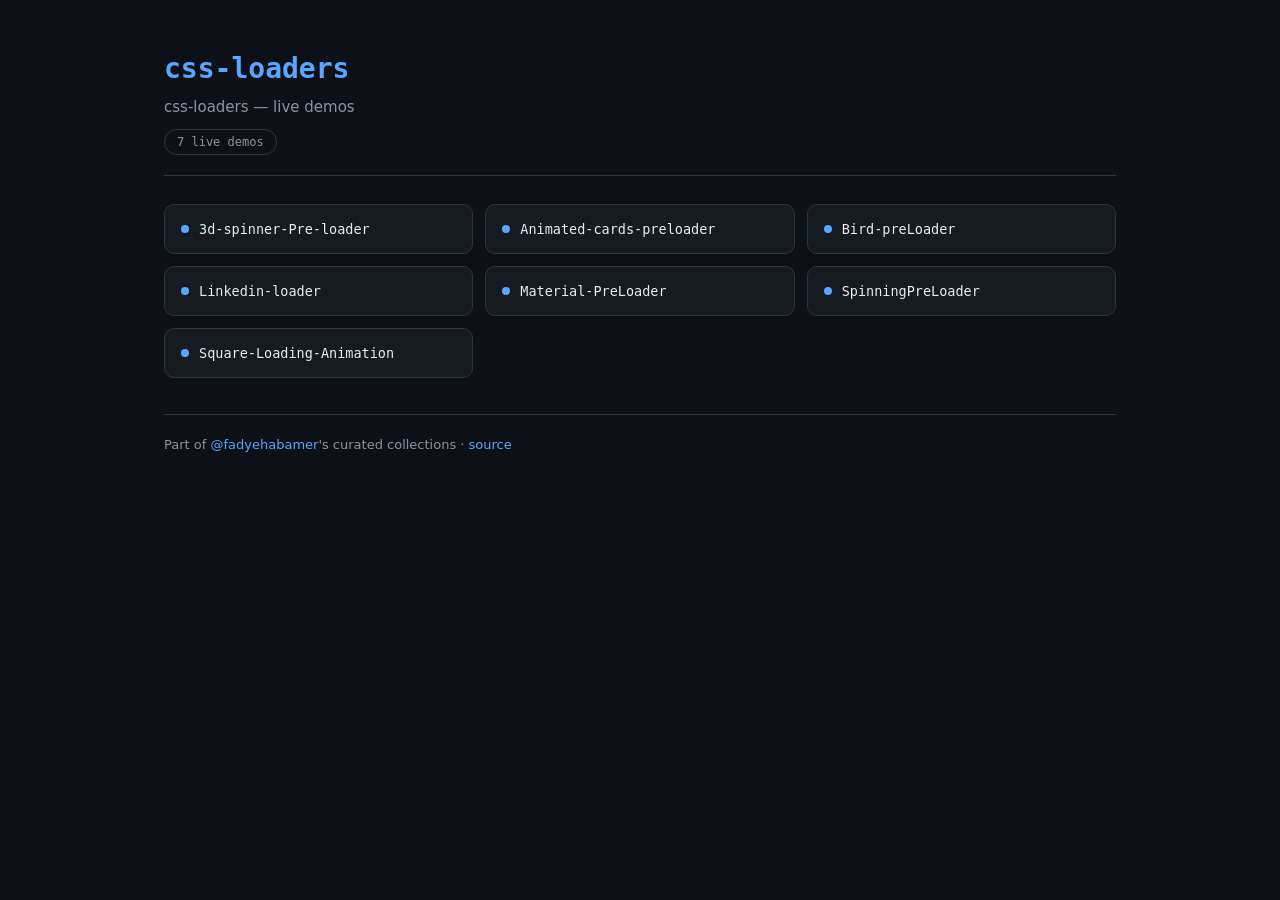
==== index.html @ ed0dc404 "Add gallery landing page for GitHub Pages" ====
<!doctype html>
<html lang="en"><head>
<meta charset="utf-8"/>
<meta name="viewport" content="width=device-width, initial-scale=1"/>
<title>css-loaders — Fady Ehab Amer</title>
<style>
  :root{--bg:#0d1117;--card:#161b22;--border:#30363d;--ink:#e6edf3;--muted:#8b949e;--accent:#58a6ff}
  *{box-sizing:border-box}
  body{margin:0;font-family:ui-sans-serif,system-ui,-apple-system,"Segoe UI",sans-serif;
    background:var(--bg);color:var(--ink);line-height:1.5}
  .wrap{max-width:1000px;margin:0 auto;padding:48px 24px}
  header{border-bottom:1px solid var(--border);padding-bottom:20px;margin-bottom:28px}
  h1{margin:0 0 6px;font-size:28px;font-family:ui-monospace,"SF Mono",Menlo,monospace;color:var(--accent)}
  p.sub{margin:0;color:var(--muted);font-size:15px}
  .count{display:inline-block;margin-top:10px;font-family:ui-monospace,monospace;font-size:12px;
    color:var(--muted);border:1px solid var(--border);border-radius:20px;padding:3px 12px}
  .grid{display:grid;grid-template-columns:repeat(auto-fill,minmax(240px,1fr));gap:12px}
  .card{display:flex;align-items:center;gap:10px;text-decoration:none;color:var(--ink);
    background:var(--card);border:1px solid var(--border);border-radius:10px;padding:14px 16px;
    font-family:ui-monospace,"SF Mono",Menlo,monospace;font-size:13.5px;transition:border-color .15s,transform .15s}
  .card:hover{border-color:var(--accent);transform:translateY(-2px)}
  .dot{width:8px;height:8px;border-radius:50%;background:var(--accent);flex:none}
  footer{margin-top:36px;padding-top:20px;border-top:1px solid var(--border);
    color:var(--muted);font-size:13px}
  a.home{color:var(--accent);text-decoration:none}
</style></head>
<body>
  <div class="wrap">
    <header>
      <h1>css-loaders</h1>
      <p class="sub">css-loaders — live demos</p>
      <div class="count">7 live demos</div>
    </header>
    <div class="grid">
    <a class="card" href="./3d-spinner-Pre-loader/"><span class="dot"></span>3d-spinner-Pre-loader</a>
    <a class="card" href="./Animated-cards-preloader/"><span class="dot"></span>Animated-cards-preloader</a>
    <a class="card" href="./Bird-preLoader/"><span class="dot"></span>Bird-preLoader</a>
    <a class="card" href="./Linkedin-loader/"><span class="dot"></span>Linkedin-loader</a>
    <a class="card" href="./Material-PreLoader/"><span class="dot"></span>Material-PreLoader</a>
    <a class="card" href="./SpinningPreLoader/"><span class="dot"></span>SpinningPreLoader</a>
    <a class="card" href="./Square-Loading-Animation/"><span class="dot"></span>Square-Loading-Animation</a>
    </div>
    <footer>
      Part of <a class="home" href="https://github.com/fadyehabamer">@fadyehabamer</a>'s curated collections ·
      <a class="home" href="https://github.com/fadyehabamer/css-loaders">source</a>
    </footer>
  </div>
</body></html>
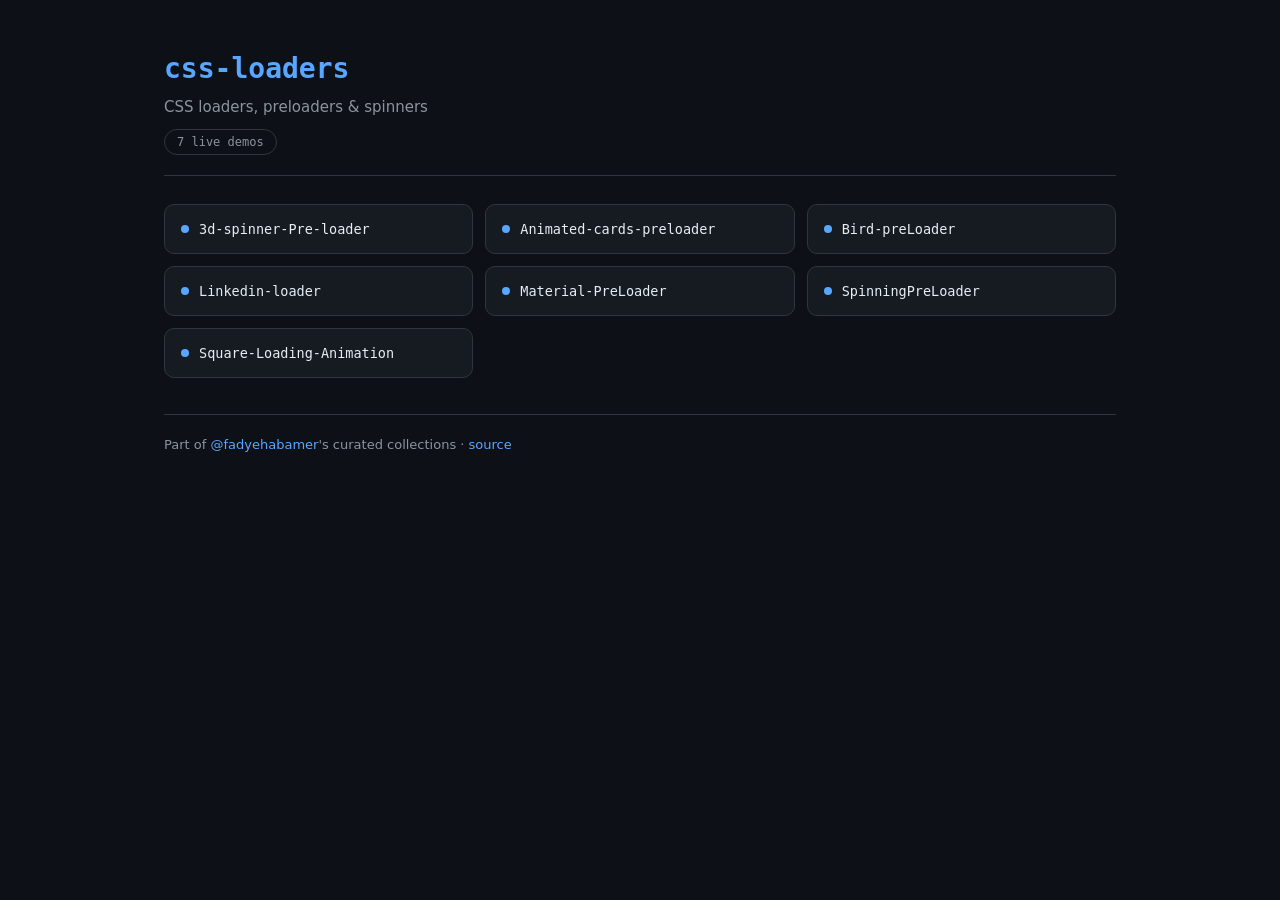
==== commit 41c9a630: "Ensure every demo has a root index.html entry point (Pages)" ====
--- a/index.html
+++ b/index.html
@@ -28,7 +28,7 @@
   <div class="wrap">
     <header>
       <h1>css-loaders</h1>
-      <p class="sub">css-loaders — live demos</p>
+      <p class="sub">CSS loaders, preloaders &amp; spinners</p>
       <div class="count">7 live demos</div>
     </header>
     <div class="grid">
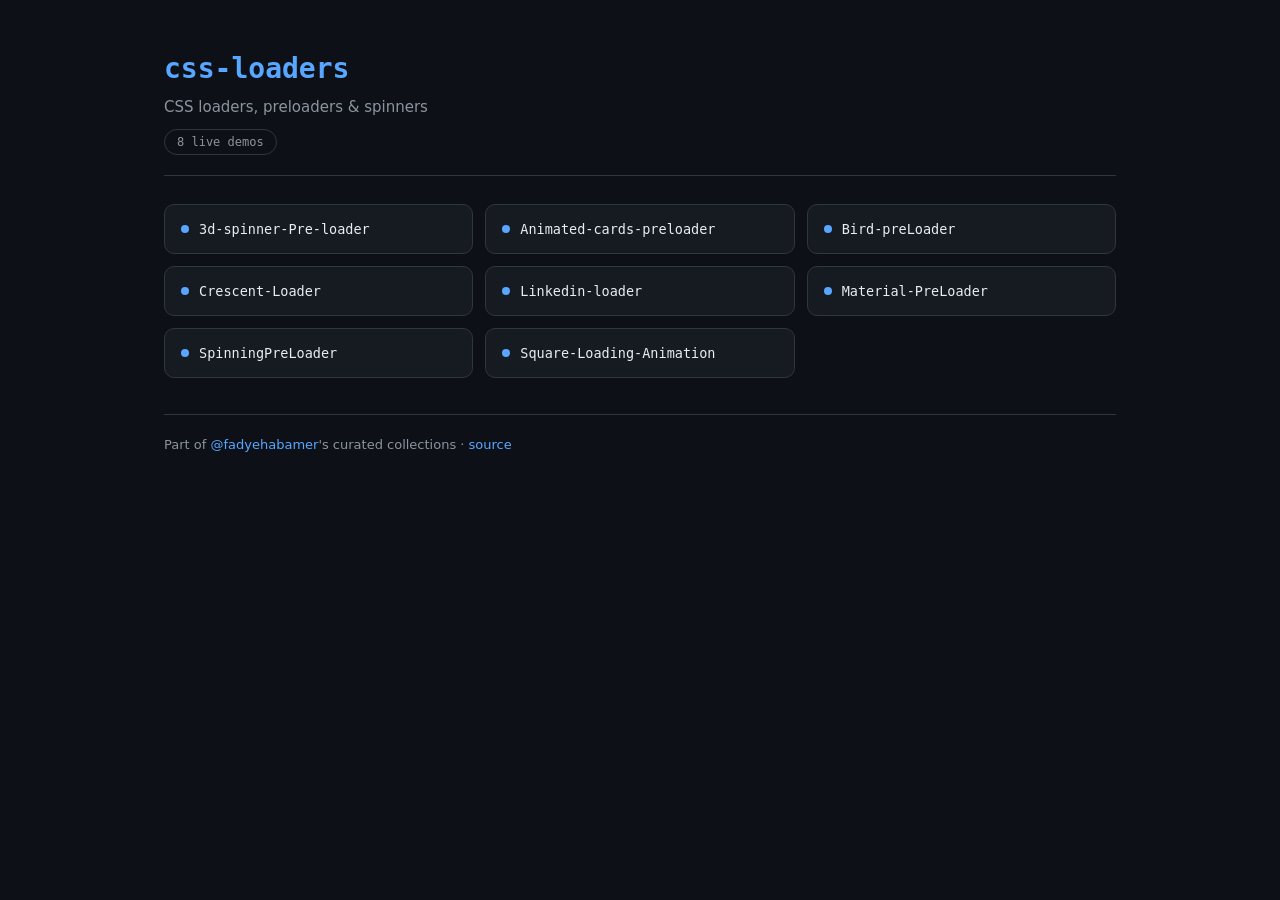
==== commit 017ef5f6: "Add Crescent-Loader to the README and gallery" ====
--- a/index.html
+++ b/index.html
@@ -29,12 +29,13 @@
     <header>
       <h1>css-loaders</h1>
       <p class="sub">CSS loaders, preloaders &amp; spinners</p>
-      <div class="count">7 live demos</div>
+      <div class="count">8 live demos</div>
     </header>
     <div class="grid">
     <a class="card" href="./3d-spinner-Pre-loader/"><span class="dot"></span>3d-spinner-Pre-loader</a>
     <a class="card" href="./Animated-cards-preloader/"><span class="dot"></span>Animated-cards-preloader</a>
     <a class="card" href="./Bird-preLoader/"><span class="dot"></span>Bird-preLoader</a>
+    <a class="card" href="./Crescent-Loader/"><span class="dot"></span>Crescent-Loader</a>
     <a class="card" href="./Linkedin-loader/"><span class="dot"></span>Linkedin-loader</a>
     <a class="card" href="./Material-PreLoader/"><span class="dot"></span>Material-PreLoader</a>
     <a class="card" href="./SpinningPreLoader/"><span class="dot"></span>SpinningPreLoader</a>
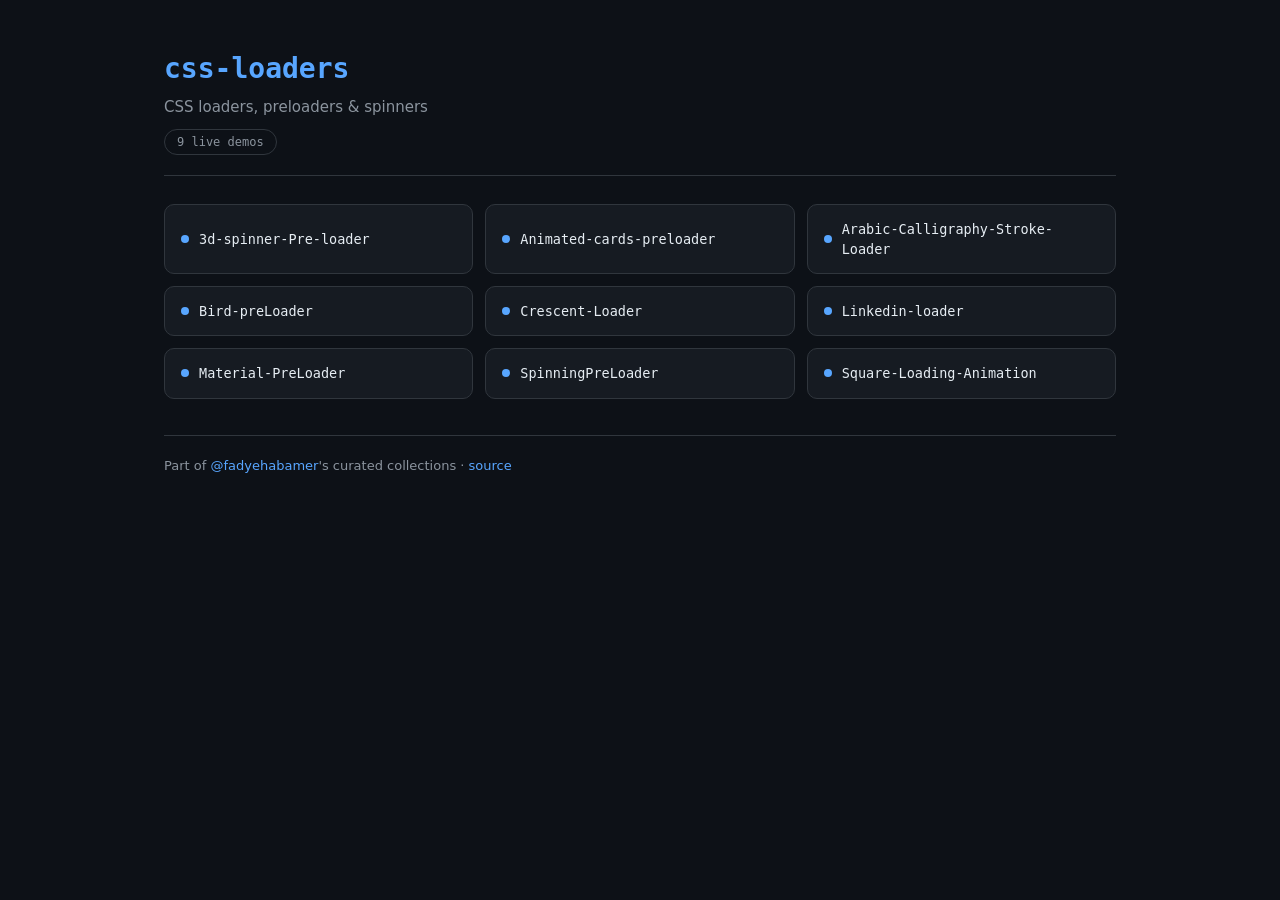
==== commit 18e18453: "Add the calligraphy loader to the README and gallery" ====
--- a/index.html
+++ b/index.html
@@ -29,11 +29,12 @@
     <header>
       <h1>css-loaders</h1>
       <p class="sub">CSS loaders, preloaders &amp; spinners</p>
-      <div class="count">8 live demos</div>
+      <div class="count">9 live demos</div>
     </header>
     <div class="grid">
     <a class="card" href="./3d-spinner-Pre-loader/"><span class="dot"></span>3d-spinner-Pre-loader</a>
     <a class="card" href="./Animated-cards-preloader/"><span class="dot"></span>Animated-cards-preloader</a>
+    <a class="card" href="./Arabic-Calligraphy-Stroke-Loader/"><span class="dot"></span>Arabic-Calligraphy-Stroke-Loader</a>
     <a class="card" href="./Bird-preLoader/"><span class="dot"></span>Bird-preLoader</a>
     <a class="card" href="./Crescent-Loader/"><span class="dot"></span>Crescent-Loader</a>
     <a class="card" href="./Linkedin-loader/"><span class="dot"></span>Linkedin-loader</a>
